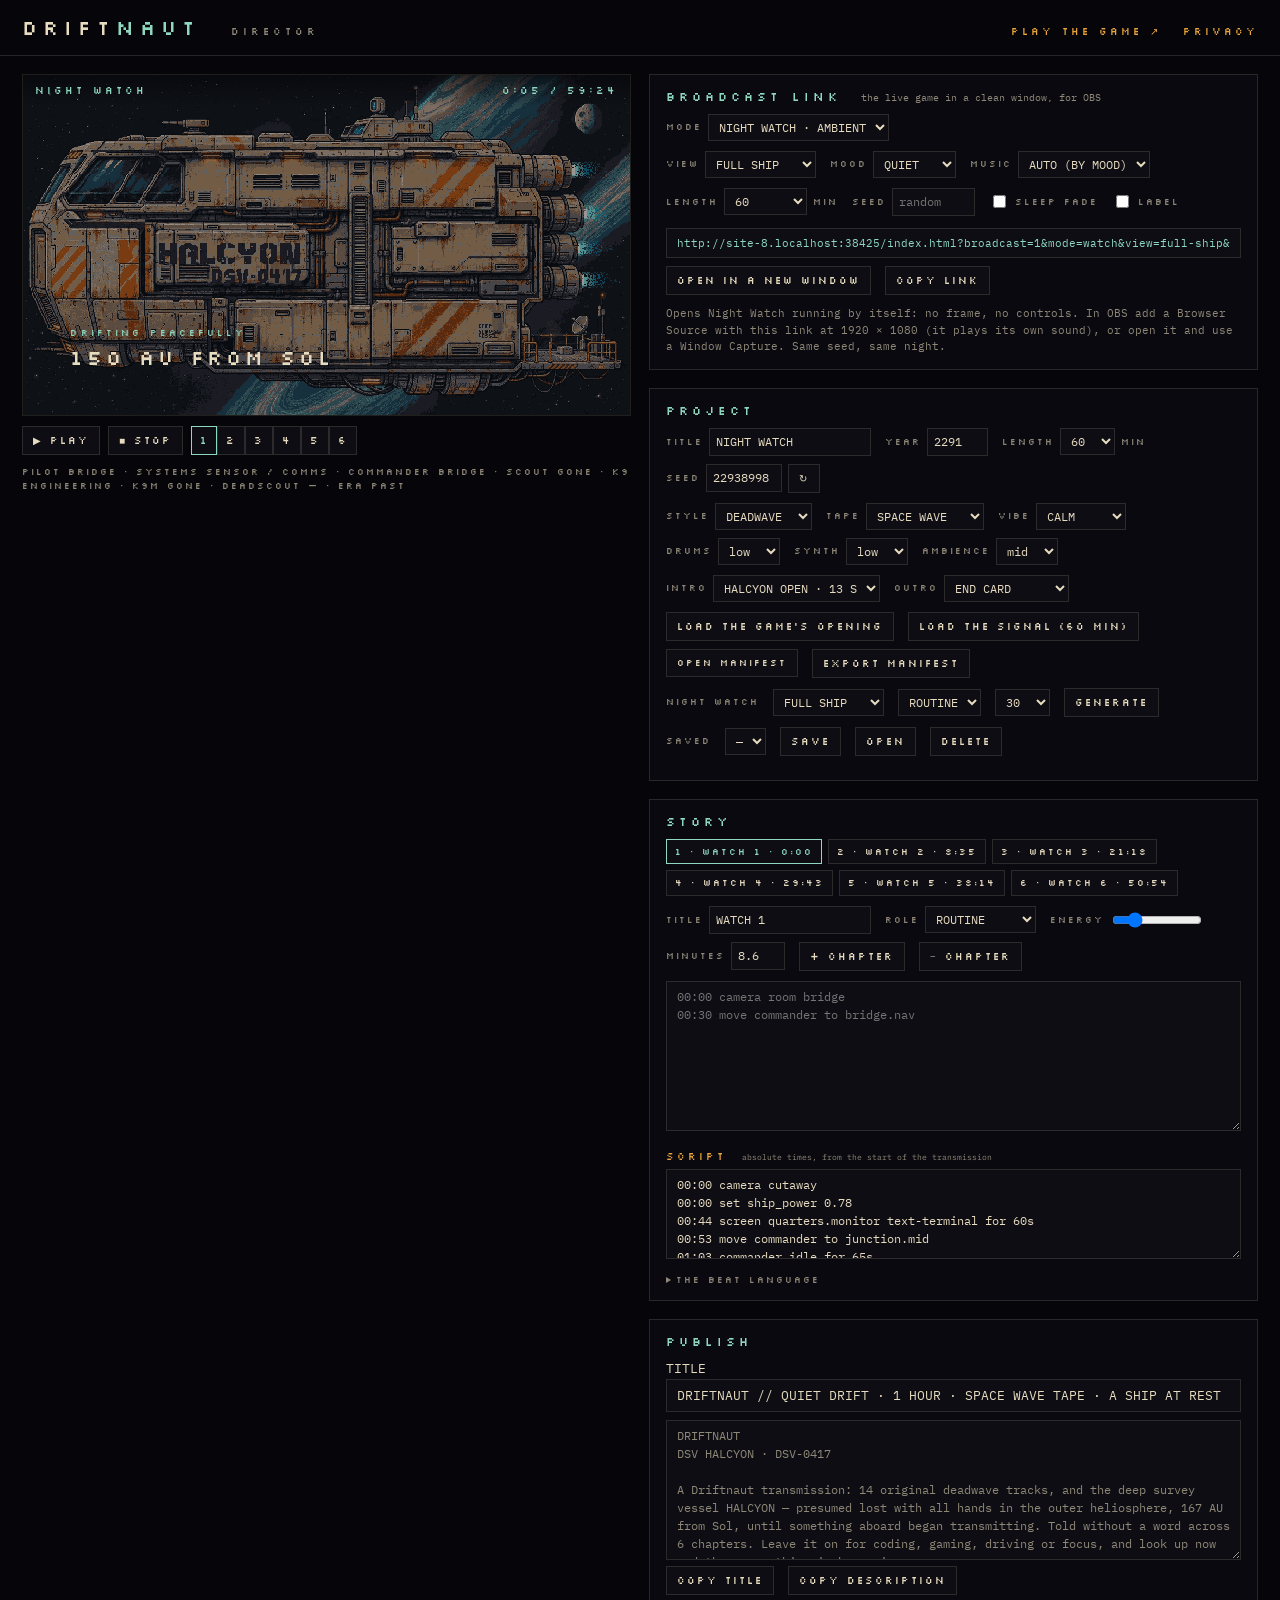
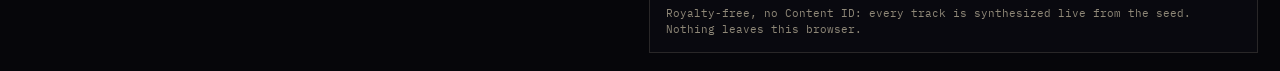
==== director.html @ 1550212f "77" ====
<!doctype html>
<html lang="en">
<head>
<meta charset="utf-8">
<meta name="viewport" content="width=device-width,initial-scale=1">
<title>Driftnaut Director</title>
<meta name="description" content="The authoring desk behind Driftnaut: script the ship in Director JSON, watch it play on the HALCYON cutaway, generate a Night Watch, record a transmission.">
<meta name="theme-color" content="#06060a">
<link rel="icon" href="favicon.png" type="image/png">
<link rel="stylesheet" href="director.css?v=3">
</head>
<body>
<header class="top">
  <h1>DRIFT<span>NAUT</span> <small>DIRECTOR</small></h1>
  <nav><a href="index.html">PLAY THE GAME ↗</a><a href="privacy.html">PRIVACY</a></nav>
</header>
<main class="desk">
  <section class="screen">
    <div class="vscreen" id="vscreen"><canvas id="stage" width="960" height="540"></canvas><div class="vfd" id="vfd"><span id="vfdName">DRIFTNAUT</span><span id="vfdLoud"></span><span id="vfdTime">0:00 / 0:00</span></div></div>
    <div class="transport">
      <button type="button" id="tPlay">▶ PLAY</button><button type="button" id="tStop">■ STOP</button>
      <span class="chapters" id="tChapters"></span>
      <button type="button" id="tMake" class="rec" hidden>● MAKE VIDEO</button>
      <select id="tPreset" hidden><option value="master">YOUTUBE MASTER · 1920×1080</option><option value="quick">QUICK TEST · 1280×720 · 1 MIN</option></select>
      <a id="takeLink" class="take" hidden></a><span class="parts" id="parts"></span>
    </div>
    <p class="live" id="live"></p>
  </section>
  <section class="panes">
    <div class="pane bcast">
      <h2>BROADCAST LINK <small class="sub">the live game in a clean window, for OBS</small></h2>
      <div class="row"><label>MODE<select id="lMode"><option value="watch">NIGHT WATCH · AMBIENT</option><option value="play">GAMEPLAY</option></select></label></div>
      <div class="row lw"><label>VIEW<select id="lView"><option value="full-ship">FULL SHIP</option><option value="bridge">BRIDGE</option><option value="engineering">ENGINEERING</option><option value="outer-hull">OUTER HULL</option><option value="auto">AUTO</option></select></label><label>MOOD<select id="lMood"><option value="quiet">QUIET</option><option value="routine">ROUTINE</option><option value="strange">STRANGE</option></select></label><label>MUSIC<select id="lMusic"></select></label></div>
      <div class="row lw"><label>LENGTH<select id="lMins"><option>30</option><option selected>60</option><option>120</option><option>180</option><option>240</option><option>480</option><option value="600">ENDLESS</option></select> MIN</label><label>SEED<input id="lSeed" size="9" placeholder="random"></label><label><input type="checkbox" id="lSleep"> SLEEP FADE</label><label><input type="checkbox" id="lLabel"> LABEL</label></div>
      <div class="row lp" hidden><label>CAMERA<select id="lCam"><option value="follow">FOLLOW HER · 9:16 SAFE</option><option value="ship">WHOLE SHIP</option></select></label></div>
      <input id="lUrl" readonly class="lurl">
      <div class="row btns"><button type="button" id="lOpen">OPEN IN A NEW WINDOW</button><button type="button" id="lCopy">COPY LINK</button></div>
      <p class="hint" id="lHint"></p>
    </div>
    <div class="pane">
      <h2>PROJECT</h2>
      <div class="row"><label>TITLE<input id="pName" maxlength="60"></label><label>YEAR<input id="pYear" maxlength="6" size="6"></label><label>LENGTH<select id="pLen"><option>30</option><option>45</option><option>60</option><option>75</option><option>90</option><option>120</option><option>180</option><option>240</option></select> MIN</label><label>SEED<input id="pSeed" size="8"><button type="button" id="pReseed">↻</button></label></div>
      <div class="row"><label>STYLE<select id="pStyle"></select></label><label>TAPE<select id="pTape"></select></label><label>VIBE<select id="pVibe"><option value="calm">CALM</option><option value="cruising">CRUISING</option><option value="driving">DRIVING</option><option value="dark">DARK</option></select></label><label>DRUMS<select id="pDrums"><option>low</option><option>mid</option><option>high</option></select></label><label>SYNTH<select id="pSynth"><option>low</option><option>mid</option><option>high</option></select></label><label>AMBIENCE<select id="pAmb"><option>low</option><option>mid</option><option>high</option></select></label></div>
      <div class="row"><label>INTRO<select id="pIntro"><option value="halcyon">HALCYON OPEN · 13 S</option><option value="1">CARD · 2.6 S</option><option value="0">OFF</option></select></label><label>OUTRO<select id="pOutro"><option value="card">END CARD</option><option value="fade">FADE TO BLACK</option><option value="0">HARD CUT</option></select></label></div>
      <div class="row btns"><button type="button" id="bGame">LOAD THE GAME'S OPENING</button><button type="button" id="bEpisode">LOAD THE SIGNAL (60 MIN)</button><label class="file">OPEN MANIFEST<input type="file" id="bOpen" accept=".json,application/json" hidden></label><button type="button" id="bExport">EXPORT MANIFEST</button></div>
      <div class="row"><span class="l">NIGHT WATCH</span><select id="nwView"><option value="full-ship">FULL SHIP</option><option value="bridge">BRIDGE</option><option value="engineering">ENGINEERING</option><option value="outer-hull">OUTER HULL</option><option value="auto">AUTO WATCH</option></select><select id="nwAct"><option value="quiet">QUIET</option><option value="routine" selected>ROUTINE</option><option value="strange">STRANGE</option></select><select id="nwLen"><option>30</option><option>60</option><option>120</option><option>180</option><option>240</option></select><button type="button" id="nwMake">GENERATE</button></div>
      <div class="row" hidden><span class="l">BROADCAST</span><label>PROFILE<select id="bProfile"><option value="focus">FOCUS</option><option value="sleep">SLEEP · CALM</option></select></label><label>LOUDNESS<select id="bLoud"><option value="-14">−14 LUFS · YOUTUBE</option><option value="-16">−16 LUFS</option><option value="-18">−18 LUFS</option><option value="off">AS MIXED</option></select></label><label>FILES<select id="bParts"><option value="0">ONE FILE</option><option value="60">1-HOUR PARTS</option><option value="120">2-HOUR PARTS</option></select></label><label>CARDS<select id="bCards"><option value="all">TITLE + CHAPTERS</option><option value="title">TITLE</option><option value="none">NONE</option></select></label></div>
      <p class="hint" id="bHint" hidden></p>
      <div class="row btns"><span class="l">SAVED</span><select id="pSaved"></select><button type="button" id="pSave">SAVE</button><button type="button" id="pLoad">OPEN</button><button type="button" id="pDel">DELETE</button></div>
    </div>
    <div class="pane">
      <h2>STORY <small id="sErr"></small></h2>
      <div class="chlist" id="chList"></div>
      <div class="row"><label>TITLE<input id="cTitle" maxlength="40"></label><label>ROLE<select id="cRole"></select></label><label>ENERGY<input id="cEnergy" type="range" min="0" max="1" step=".05"></label><label>MINUTES<input id="cMin" size="5"></label><button type="button" id="cAdd">+ CHAPTER</button><button type="button" id="cDel">− CHAPTER</button></div>
      <textarea id="cBeats" spellcheck="false" placeholder="00:00 camera room bridge&#10;00:30 move commander to bridge.nav"></textarea>
      <h3>SCRIPT <small>absolute times, from the start of the transmission</small></h3>
      <textarea id="sScript" spellcheck="false" placeholder="00:00 camera exterior"></textarea>
      <details class="help"><summary>THE BEAT LANGUAGE</summary><div id="help"></div></details>
    </div>
    <div class="pane">
      <h2>PUBLISH</h2>
      <label>TITLE<input id="yTitle" readonly></label>
      <textarea id="yDesc" readonly></textarea>
      <div class="row btns"><button type="button" id="cTitleBtn">COPY TITLE</button><button type="button" id="cDescBtn">COPY DESCRIPTION</button></div>
      <p class="hint">Royalty-free, no Content ID: every track is synthesized live from the seed. Nothing leaves this browser.</p>
    </div>
  </section>
</main>
<script src="mix.js?v=17"></script>
<script src="space.js?v=5"></script>
<script src="music.js?v=11"></script>
<script src="deep.js?v=15"></script>
<script src="assets-core.js?v=27"></script>
<script src="assets-world.js?v=10"></script>
<script src="assets-cast.js?v=10"></script>
<script src="pix.js?v=11"></script>
<script src="cut.js?v=65"></script>
<script src="episode.js?v=3"></script>
<script src="episodes/default.js?v=7"></script>
<script src="story/halcyon.js?v=13"></script>
<script src="watch.js?v=20"></script>
<script src="lc.js?v=14"></script>
<script src="loud.js?v=2"></script>
<script src="rec.js?v=9"></script>
<script src="director.js?v=7"></script>
</body>
</html>
---- director.css ----
/* Driftnaut Director · a desk, not a page: the screen, the script, the switches. Same ink as the game. */
@font-face{font-family:Silk;src:url(fonts/silkscreen-400.woff2) format("woff2");font-display:swap}
@font-face{font-family:PlexMono;src:url(fonts/plexmono-400.woff2) format("woff2");font-weight:400;font-display:swap}
@font-face{font-family:PlexMono;src:url(fonts/plexmono-500.woff2) format("woff2");font-weight:500;font-display:swap}
:root{--ink:#e7dbc0;--dim:#8f8878;--cyan:#8fd8c0;--amber:#e8a33a;--red:#d0442e;--bg:#06060a;--panel:#0d0d13;--line:rgba(231,219,192,.14)}
*{box-sizing:border-box}
html,body{margin:0;background:var(--bg);color:var(--ink);font:400 13px/1.5 PlexMono,ui-monospace,monospace;-webkit-font-smoothing:antialiased}
.top{display:flex;align-items:baseline;justify-content:space-between;padding:14px 22px;border-bottom:1px solid var(--line)}
.top h1{margin:0;font:400 20px Silk;letter-spacing:6px}.top h1 span{color:var(--cyan)}.top h1 small{font-size:10px;letter-spacing:4px;color:var(--dim);margin-left:14px}
.top nav a{font-family:Silk;font-size:10px;letter-spacing:3px;color:var(--amber);text-decoration:none;margin-left:22px}
.desk{display:grid;grid-template-columns:minmax(520px,1fr) minmax(420px,1fr);gap:18px;padding:18px 22px;max-width:1440px;margin:0 auto}
@media (max-width:1000px){.desk{grid-template-columns:1fr}}
.screen{position:sticky;top:12px;align-self:start}
.vscreen{position:relative;background:#000;border:1px solid var(--line);aspect-ratio:16/9}
#stage{width:100%;height:100%;display:block;image-rendering:pixelated}
.vfd{position:absolute;left:0;right:0;top:0;display:flex;justify-content:space-between;padding:8px 12px;font-family:Silk;font-size:10px;letter-spacing:3px;color:var(--cyan);background:linear-gradient(rgba(6,6,10,.7),transparent);pointer-events:none}
.transport{display:flex;flex-wrap:wrap;gap:8px;align-items:center;padding:10px 0}
button,select,input,textarea{font:inherit;color:var(--ink);background:var(--panel);border:1px solid var(--line);padding:6px 10px}
button{font-family:Silk;font-size:10px;letter-spacing:2px;cursor:pointer}button:hover{border-color:var(--amber)}button.on{color:var(--amber);border-color:var(--amber)}
button.rec{color:var(--red)}button.rec.on{background:var(--red);color:#000}
.chapters button{padding:6px 8px}.chapters button.cur{color:var(--cyan);border-color:var(--cyan)}
.take{font-family:Silk;font-size:10px;letter-spacing:2px;color:var(--cyan)}
.live{margin:0;font-family:Silk;font-size:9px;letter-spacing:2px;color:var(--dim);min-height:16px}
.panes{display:grid;gap:18px}
.pane{border:1px solid var(--line);padding:14px 16px;background:rgba(13,13,19,.6)}
.pane h2{margin:0 0 10px;font:400 12px Silk;letter-spacing:4px;color:var(--cyan)}.pane h2 small{font-family:PlexMono;letter-spacing:0;color:var(--red);margin-left:10px}
.pane h3{margin:14px 0 6px;font:400 10px Silk;letter-spacing:3px;color:var(--amber)}.pane h3 small{font-family:PlexMono;letter-spacing:0;color:var(--dim);margin-left:8px;text-transform:none}
.row{display:flex;flex-wrap:wrap;gap:8px 14px;align-items:center;margin:0 0 10px}
.row label,.row .l{font-family:Silk;font-size:9px;letter-spacing:2px;color:var(--dim);display:inline-flex;align-items:center;gap:6px}
.row input,.row select{font-family:PlexMono;font-size:12px;padding:4px 6px}
.row input[type=range]{width:90px;padding:0}
label.file{cursor:pointer;border:1px solid var(--line);padding:6px 10px;background:var(--panel);color:var(--ink)}
textarea{width:100%;min-height:150px;resize:vertical;font-size:12px;line-height:1.5;tab-size:4}
#sScript{min-height:90px}#yDesc{min-height:140px;color:var(--dim)}
.chlist{display:flex;flex-wrap:wrap;gap:6px;margin-bottom:10px}
.chlist button{font-size:9px;padding:5px 8px}.chlist button.cur{color:var(--cyan);border-color:var(--cyan)}
.help summary{font-family:Silk;font-size:9px;letter-spacing:2px;color:var(--dim);cursor:pointer;margin-top:8px}
.help div{font-size:11px;color:var(--dim);line-height:1.6}.help b{color:var(--ink);font-weight:500}
.hint{font-size:11px;color:var(--dim);margin:8px 0 0}
#yTitle{width:100%;margin-bottom:8px}

.parts{display:inline-flex;gap:10px;flex-wrap:wrap}.parts a{font-family:Silk;font-size:10px;letter-spacing:2px;color:var(--cyan)}
#vfdLoud{opacity:.8}

.lurl{width:100%;margin:2px 0 8px;font-size:11px;color:var(--cyan)}.pane h2 small.sub{color:var(--dim);font-family:PlexMono;letter-spacing:0}.row[hidden]{display:none}
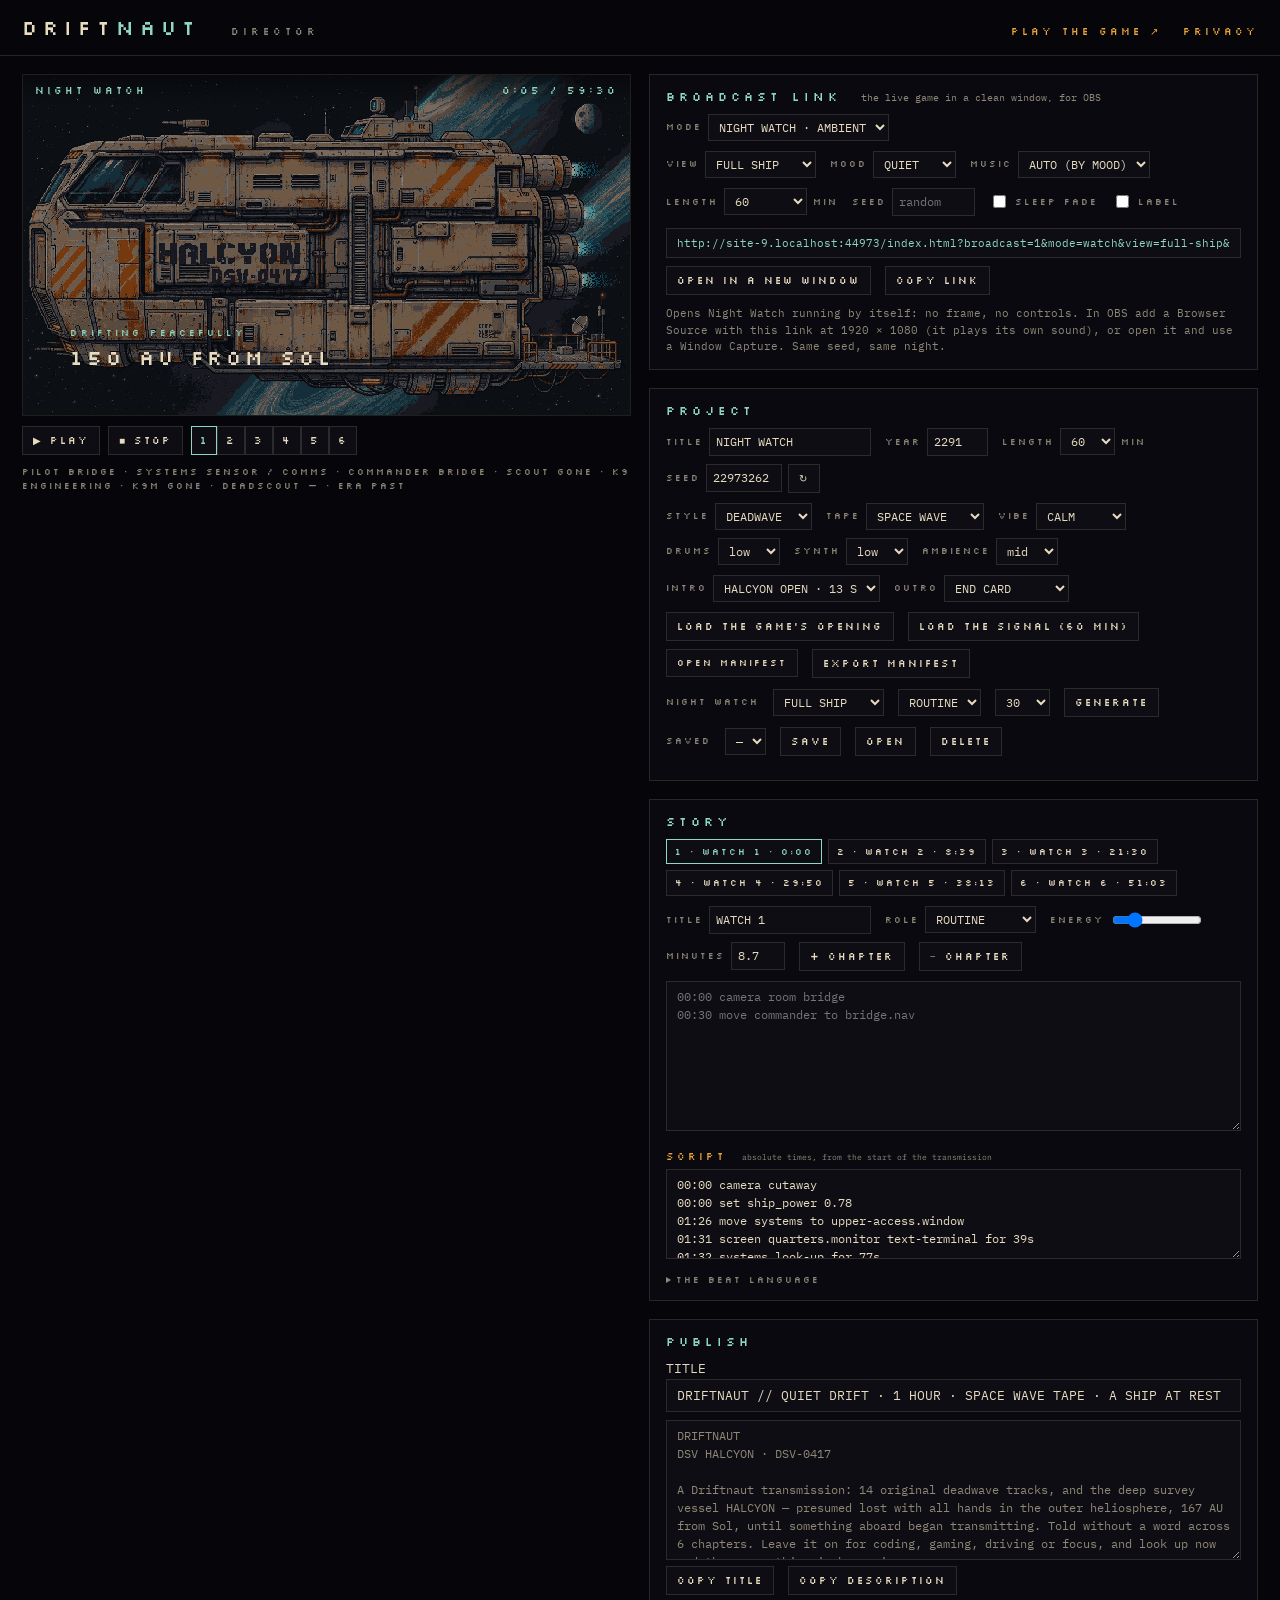
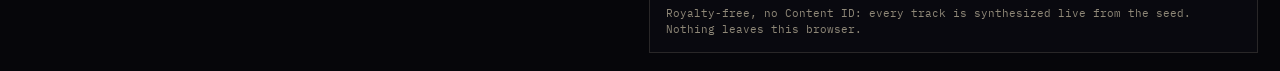
==== commit ec53b079: "80" ====
--- a/director.html
+++ b/director.html
@@ -69,12 +69,12 @@
 <script src="mix.js?v=17"></script>
 <script src="space.js?v=5"></script>
 <script src="music.js?v=11"></script>
-<script src="deep.js?v=15"></script>
+<script src="deep.js?v=16"></script>
 <script src="assets-core.js?v=27"></script>
 <script src="assets-world.js?v=10"></script>
 <script src="assets-cast.js?v=10"></script>
 <script src="pix.js?v=11"></script>
-<script src="cut.js?v=65"></script>
+<script src="cut.js?v=66"></script>
 <script src="episode.js?v=3"></script>
 <script src="episodes/default.js?v=7"></script>
 <script src="story/halcyon.js?v=13"></script>
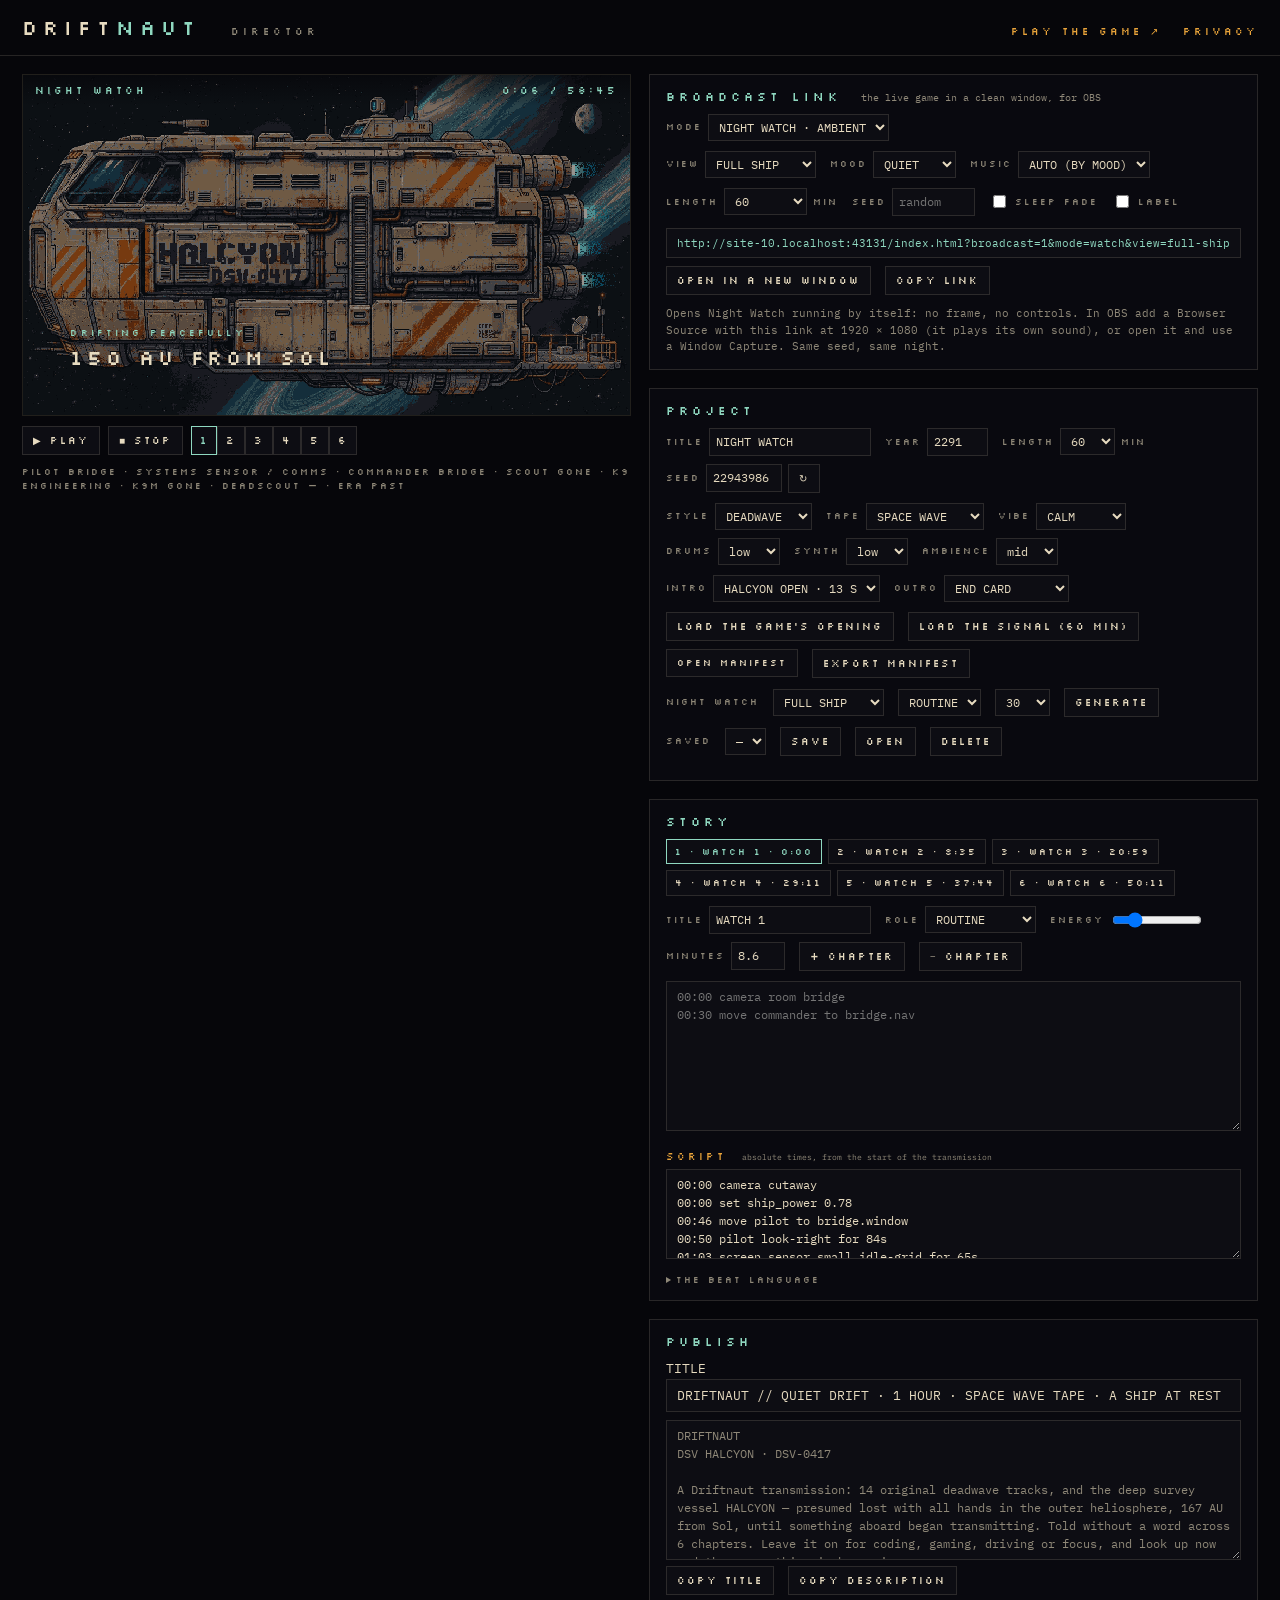
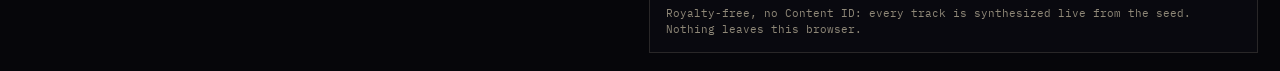
==== commit d6dbc8d4: "82 iphone" ====
--- a/director.html
+++ b/director.html
@@ -74,12 +74,12 @@
 <script src="assets-world.js?v=10"></script>
 <script src="assets-cast.js?v=10"></script>
 <script src="pix.js?v=11"></script>
-<script src="cut.js?v=66"></script>
+<script src="cut.js?v=67"></script>
 <script src="episode.js?v=3"></script>
 <script src="episodes/default.js?v=7"></script>
 <script src="story/halcyon.js?v=13"></script>
 <script src="watch.js?v=20"></script>
-<script src="lc.js?v=14"></script>
+<script src="lc.js?v=15"></script>
 <script src="loud.js?v=2"></script>
 <script src="rec.js?v=9"></script>
 <script src="director.js?v=7"></script>
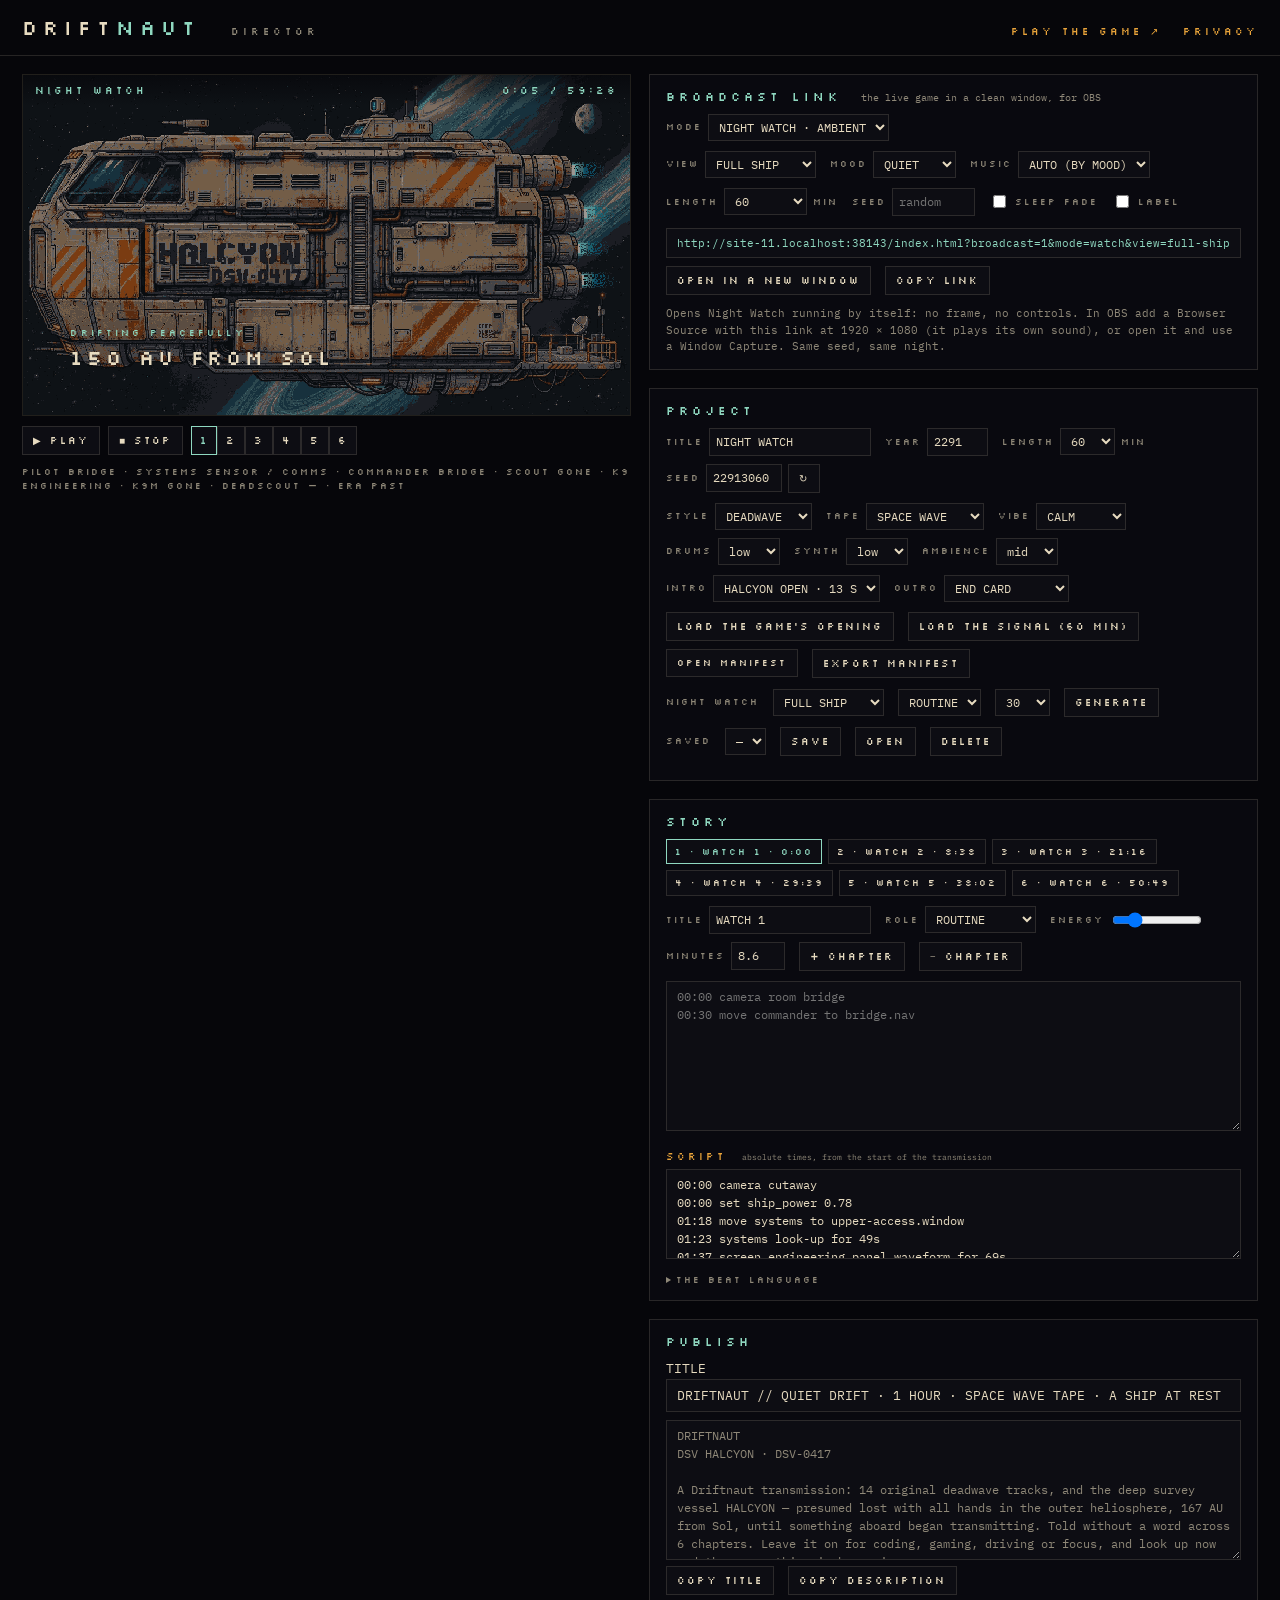
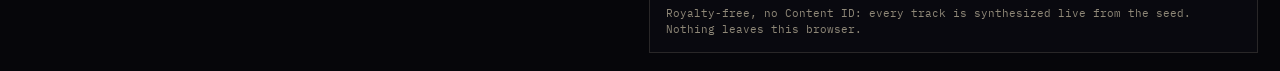
==== commit b26d9bfc: "84" ====
--- a/director.html
+++ b/director.html
@@ -74,7 +74,7 @@
 <script src="assets-world.js?v=10"></script>
 <script src="assets-cast.js?v=10"></script>
 <script src="pix.js?v=11"></script>
-<script src="cut.js?v=67"></script>
+<script src="cut.js?v=68"></script>
 <script src="episode.js?v=3"></script>
 <script src="episodes/default.js?v=7"></script>
 <script src="story/halcyon.js?v=13"></script>
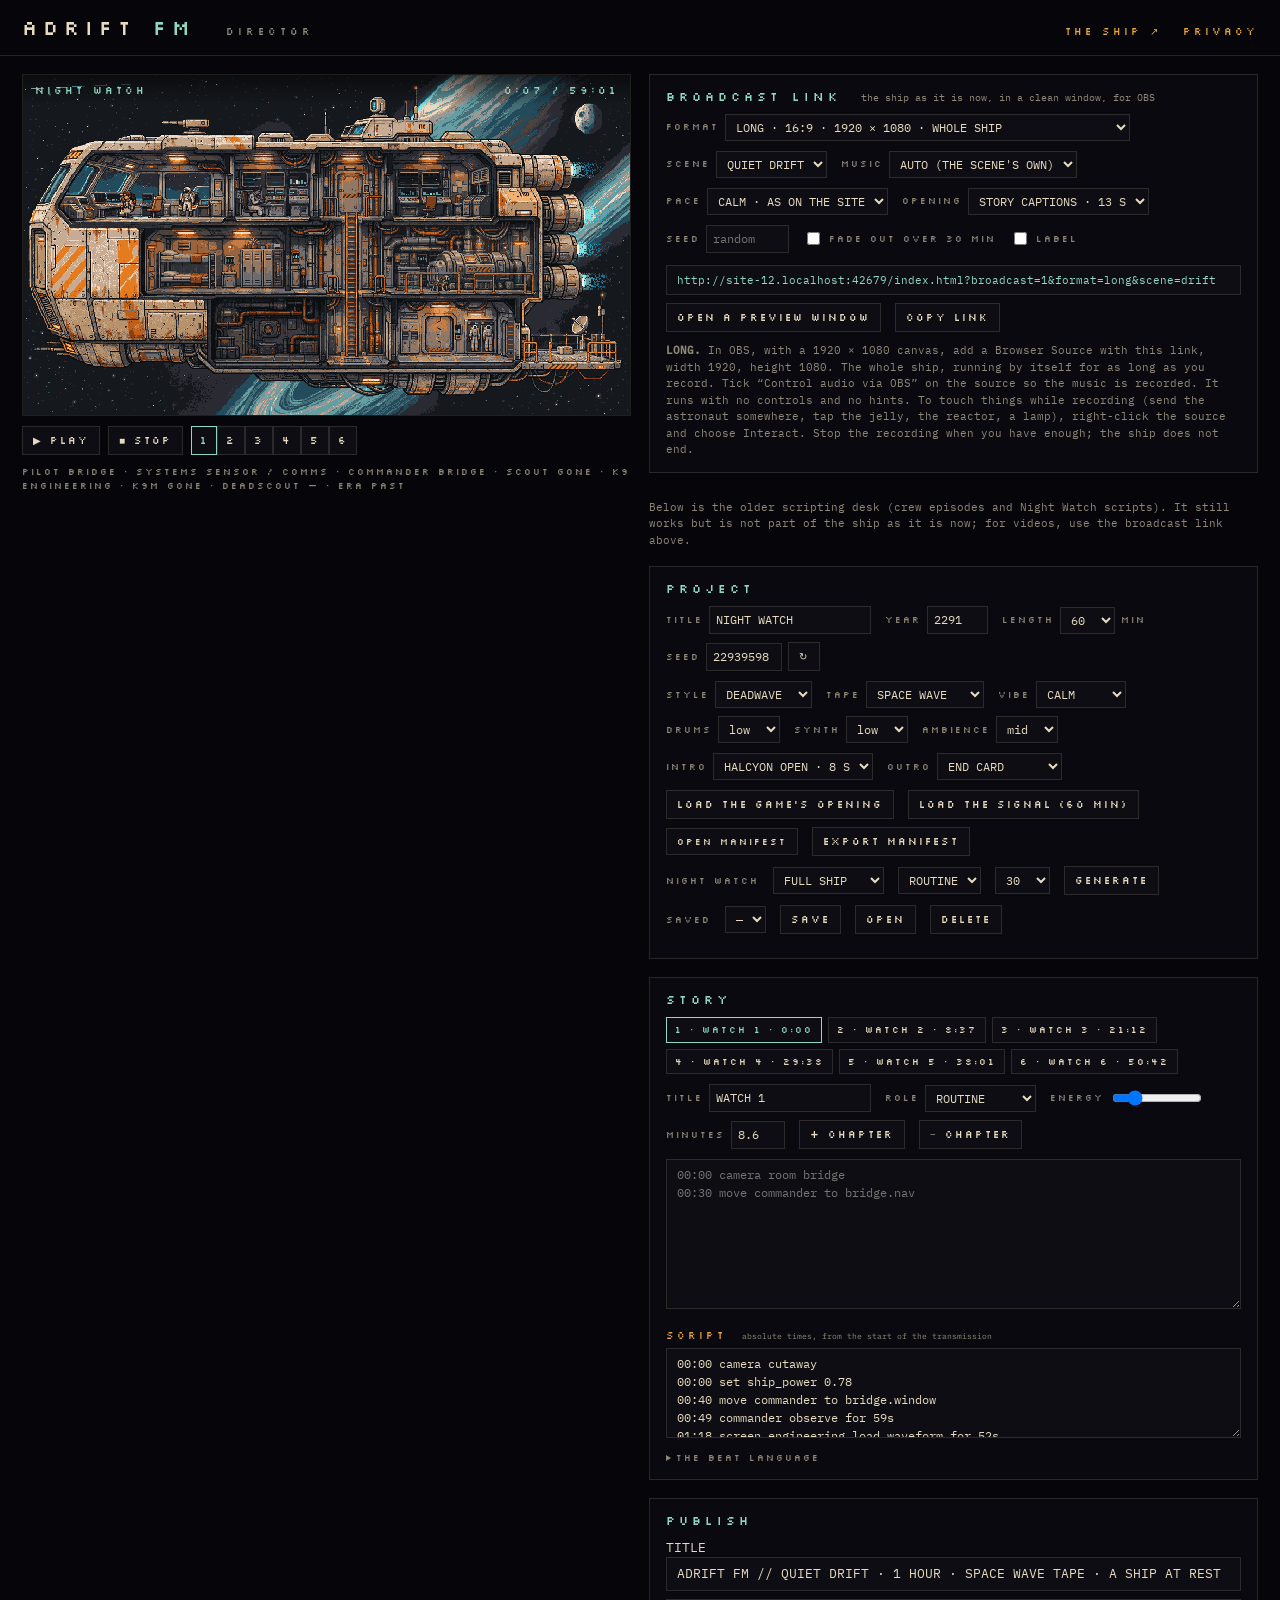
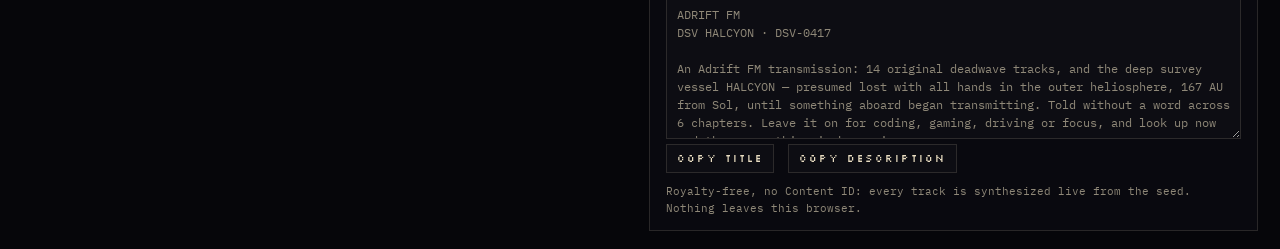
==== commit b8bae1a6: "88" ====
--- a/director.html
+++ b/director.html
@@ -3,20 +3,20 @@
 <head>
 <meta charset="utf-8">
 <meta name="viewport" content="width=device-width,initial-scale=1">
-<title>Driftnaut Director</title>
-<meta name="description" content="The authoring desk behind Driftnaut: script the ship in Director JSON, watch it play on the HALCYON cutaway, generate a Night Watch, record a transmission.">
+<title>Adrift FM · Director</title>
+<meta name="description" content="The desk behind Adrift FM: build a clean broadcast link of the ship for OBS, for long videos and Shorts.">
 <meta name="theme-color" content="#06060a">
-<link rel="icon" href="favicon.png" type="image/png">
+<link rel="icon" href="favicon.png?v=2" type="image/png">
 <link rel="stylesheet" href="director.css?v=3">
 </head>
 <body>
 <header class="top">
-  <h1>DRIFT<span>NAUT</span> <small>DIRECTOR</small></h1>
-  <nav><a href="index.html">PLAY THE GAME ↗</a><a href="privacy.html">PRIVACY</a></nav>
+  <h1>ADRIFT <span>FM</span> <small>DIRECTOR</small></h1>
+  <nav><a href="index.html">THE SHIP ↗</a><a href="privacy.html">PRIVACY</a></nav>
 </header>
 <main class="desk">
   <section class="screen">
-    <div class="vscreen" id="vscreen"><canvas id="stage" width="960" height="540"></canvas><div class="vfd" id="vfd"><span id="vfdName">DRIFTNAUT</span><span id="vfdLoud"></span><span id="vfdTime">0:00 / 0:00</span></div></div>
+    <div class="vscreen" id="vscreen"><canvas id="stage" width="960" height="540"></canvas><div class="vfd" id="vfd"><span id="vfdName">ADRIFT FM</span><span id="vfdLoud"></span><span id="vfdTime">0:00 / 0:00</span></div></div>
     <div class="transport">
       <button type="button" id="tPlay">▶ PLAY</button><button type="button" id="tStop">■ STOP</button>
       <span class="chapters" id="tChapters"></span>
@@ -28,20 +28,21 @@
   </section>
   <section class="panes">
     <div class="pane bcast">
-      <h2>BROADCAST LINK <small class="sub">the live game in a clean window, for OBS</small></h2>
-      <div class="row"><label>MODE<select id="lMode"><option value="watch">NIGHT WATCH · AMBIENT</option><option value="play">GAMEPLAY</option></select></label></div>
-      <div class="row lw"><label>VIEW<select id="lView"><option value="full-ship">FULL SHIP</option><option value="bridge">BRIDGE</option><option value="engineering">ENGINEERING</option><option value="outer-hull">OUTER HULL</option><option value="auto">AUTO</option></select></label><label>MOOD<select id="lMood"><option value="quiet">QUIET</option><option value="routine">ROUTINE</option><option value="strange">STRANGE</option></select></label><label>MUSIC<select id="lMusic"></select></label></div>
-      <div class="row lw"><label>LENGTH<select id="lMins"><option>30</option><option selected>60</option><option>120</option><option>180</option><option>240</option><option>480</option><option value="600">ENDLESS</option></select> MIN</label><label>SEED<input id="lSeed" size="9" placeholder="random"></label><label><input type="checkbox" id="lSleep"> SLEEP FADE</label><label><input type="checkbox" id="lLabel"> LABEL</label></div>
-      <div class="row lp" hidden><label>CAMERA<select id="lCam"><option value="follow">FOLLOW HER · 9:16 SAFE</option><option value="ship">WHOLE SHIP</option></select></label></div>
+      <h2>BROADCAST LINK <small class="sub">the ship as it is now, in a clean window, for OBS</small></h2>
+      <div class="row"><label>FORMAT<select id="lFormat"><option value="long">LONG · 16:9 · 1920 × 1080 · WHOLE SHIP</option><option value="short">SHORT · 9:16 · 1080 × 1920 · STAYS WITH THE ASTRONAUT</option></select></label></div>
+      <div class="row"><label>SCENE<select id="lScene"></select></label><label>MUSIC<select id="lMusic"></select></label></div>
+      <div class="row"><label>PACE<select id="lPace"><option value="calm">CALM · AS ON THE SITE</option><option value="lively">LIVELY · MORE HAPPENS</option></select></label><label>OPENING<select id="lIntro"><option value="1">STORY CAPTIONS · 13 S</option><option value="0">STRAIGHT IN</option></select></label></div>
+      <div class="row"><label>SEED<input id="lSeed" size="9" placeholder="random"></label><label><input type="checkbox" id="lSleep"> FADE OUT OVER 30 MIN</label><label><input type="checkbox" id="lLabel"> LABEL</label></div>
       <input id="lUrl" readonly class="lurl">
-      <div class="row btns"><button type="button" id="lOpen">OPEN IN A NEW WINDOW</button><button type="button" id="lCopy">COPY LINK</button></div>
+      <div class="row btns"><button type="button" id="lOpen">OPEN A PREVIEW WINDOW</button><button type="button" id="lCopy">COPY LINK</button></div>
       <p class="hint" id="lHint"></p>
     </div>
+    <p class="hint old">Below is the older scripting desk (crew episodes and Night Watch scripts). It still works but is not part of the ship as it is now; for videos, use the broadcast link above.</p>
     <div class="pane">
       <h2>PROJECT</h2>
       <div class="row"><label>TITLE<input id="pName" maxlength="60"></label><label>YEAR<input id="pYear" maxlength="6" size="6"></label><label>LENGTH<select id="pLen"><option>30</option><option>45</option><option>60</option><option>75</option><option>90</option><option>120</option><option>180</option><option>240</option></select> MIN</label><label>SEED<input id="pSeed" size="8"><button type="button" id="pReseed">↻</button></label></div>
       <div class="row"><label>STYLE<select id="pStyle"></select></label><label>TAPE<select id="pTape"></select></label><label>VIBE<select id="pVibe"><option value="calm">CALM</option><option value="cruising">CRUISING</option><option value="driving">DRIVING</option><option value="dark">DARK</option></select></label><label>DRUMS<select id="pDrums"><option>low</option><option>mid</option><option>high</option></select></label><label>SYNTH<select id="pSynth"><option>low</option><option>mid</option><option>high</option></select></label><label>AMBIENCE<select id="pAmb"><option>low</option><option>mid</option><option>high</option></select></label></div>
-      <div class="row"><label>INTRO<select id="pIntro"><option value="halcyon">HALCYON OPEN · 13 S</option><option value="1">CARD · 2.6 S</option><option value="0">OFF</option></select></label><label>OUTRO<select id="pOutro"><option value="card">END CARD</option><option value="fade">FADE TO BLACK</option><option value="0">HARD CUT</option></select></label></div>
+      <div class="row"><label>INTRO<select id="pIntro"><option value="halcyon">HALCYON OPEN · 8 S</option><option value="1">CARD · 2.6 S</option><option value="0">OFF</option></select></label><label>OUTRO<select id="pOutro"><option value="card">END CARD</option><option value="fade">FADE TO BLACK</option><option value="0">HARD CUT</option></select></label></div>
       <div class="row btns"><button type="button" id="bGame">LOAD THE GAME'S OPENING</button><button type="button" id="bEpisode">LOAD THE SIGNAL (60 MIN)</button><label class="file">OPEN MANIFEST<input type="file" id="bOpen" accept=".json,application/json" hidden></label><button type="button" id="bExport">EXPORT MANIFEST</button></div>
       <div class="row"><span class="l">NIGHT WATCH</span><select id="nwView"><option value="full-ship">FULL SHIP</option><option value="bridge">BRIDGE</option><option value="engineering">ENGINEERING</option><option value="outer-hull">OUTER HULL</option><option value="auto">AUTO WATCH</option></select><select id="nwAct"><option value="quiet">QUIET</option><option value="routine" selected>ROUTINE</option><option value="strange">STRANGE</option></select><select id="nwLen"><option>30</option><option>60</option><option>120</option><option>180</option><option>240</option></select><button type="button" id="nwMake">GENERATE</button></div>
       <div class="row" hidden><span class="l">BROADCAST</span><label>PROFILE<select id="bProfile"><option value="focus">FOCUS</option><option value="sleep">SLEEP · CALM</option></select></label><label>LOUDNESS<select id="bLoud"><option value="-14">−14 LUFS · YOUTUBE</option><option value="-16">−16 LUFS</option><option value="-18">−18 LUFS</option><option value="off">AS MIXED</option></select></label><label>FILES<select id="bParts"><option value="0">ONE FILE</option><option value="60">1-HOUR PARTS</option><option value="120">2-HOUR PARTS</option></select></label><label>CARDS<select id="bCards"><option value="all">TITLE + CHAPTERS</option><option value="title">TITLE</option><option value="none">NONE</option></select></label></div>
@@ -78,10 +79,10 @@
 <script src="episode.js?v=3"></script>
 <script src="episodes/default.js?v=7"></script>
 <script src="story/halcyon.js?v=13"></script>
-<script src="watch.js?v=20"></script>
-<script src="lc.js?v=15"></script>
+<script src="watch.js?v=21"></script>
+<script src="lc.js?v=16"></script>
 <script src="loud.js?v=2"></script>
 <script src="rec.js?v=9"></script>
-<script src="director.js?v=7"></script>
+<script src="director.js?v=9"></script>
 </body>
 </html>
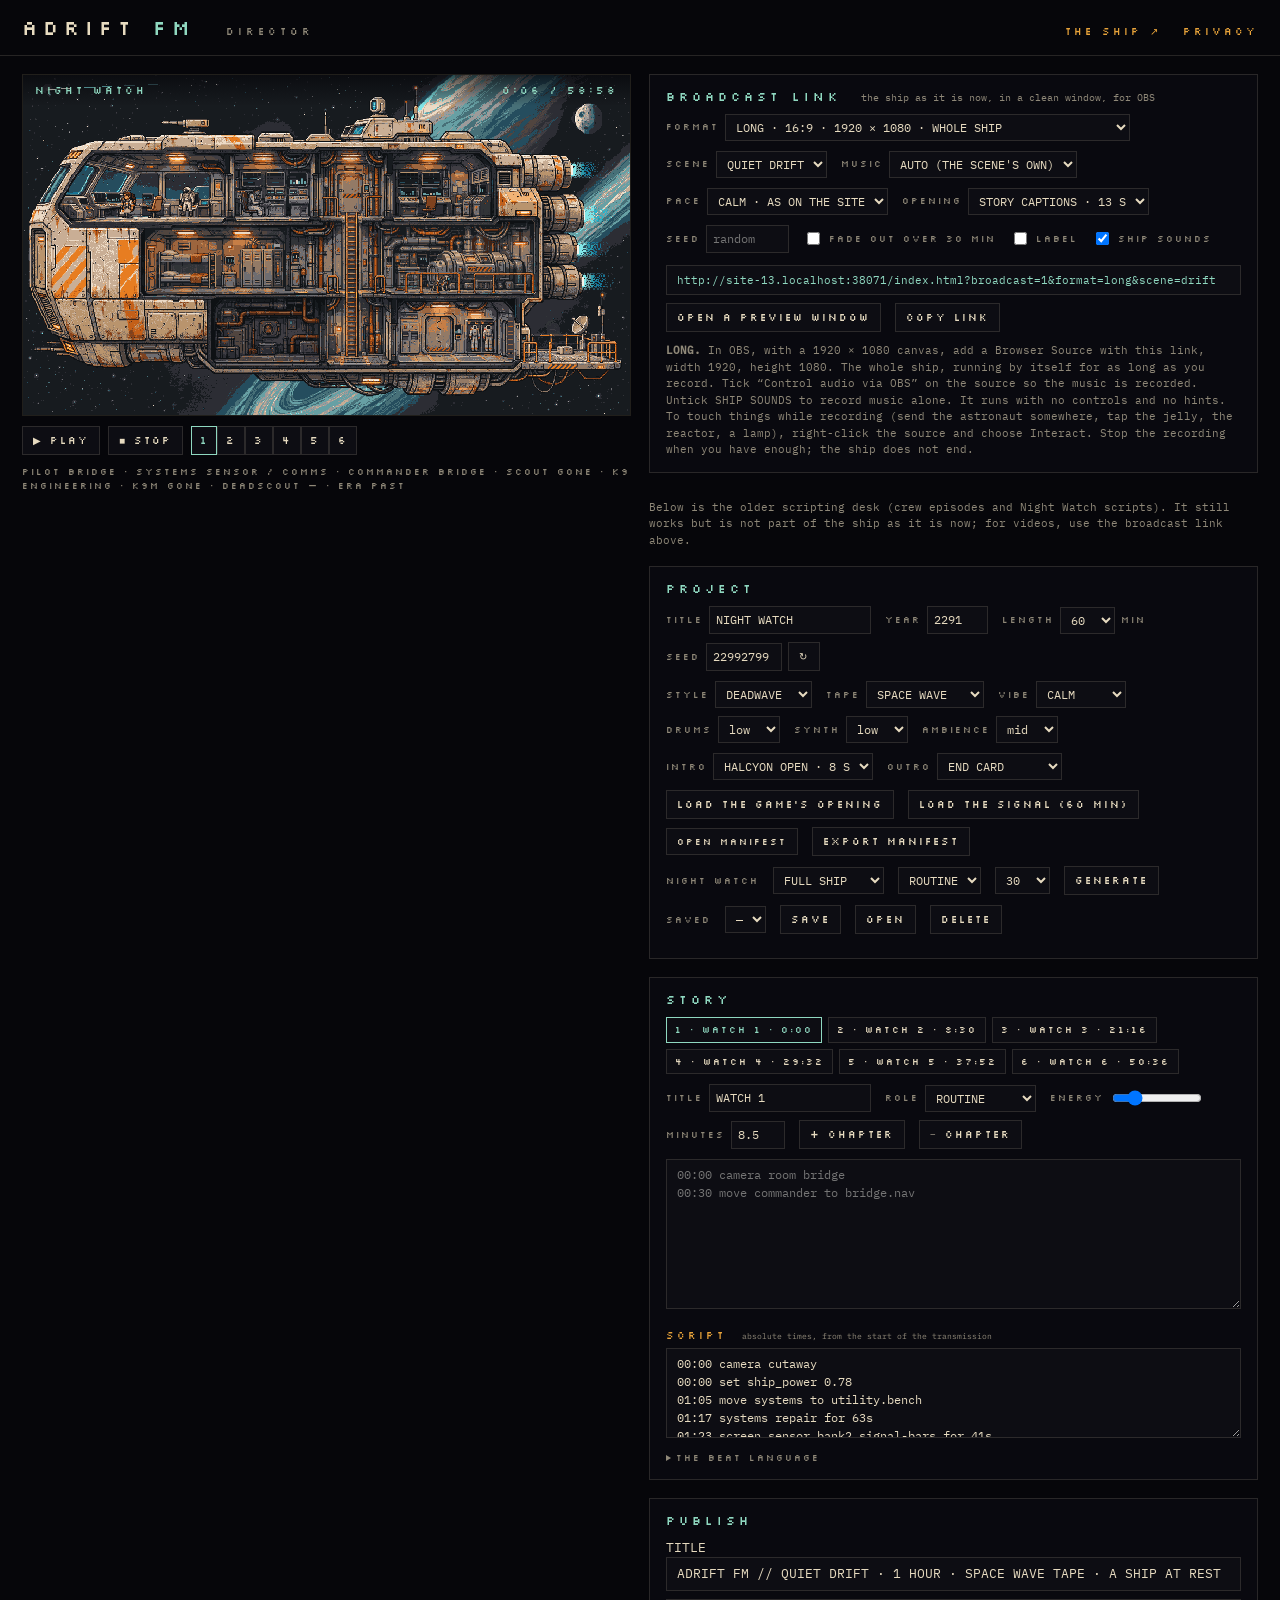
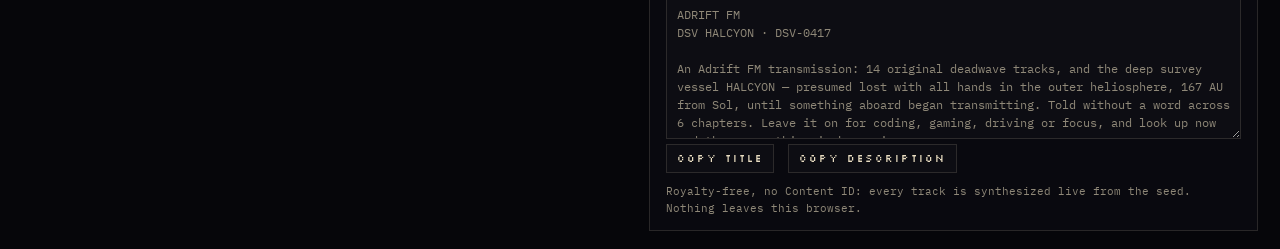
==== commit ac470b43: "90" ====
--- a/director.html
+++ b/director.html
@@ -32,7 +32,7 @@
       <div class="row"><label>FORMAT<select id="lFormat"><option value="long">LONG · 16:9 · 1920 × 1080 · WHOLE SHIP</option><option value="short">SHORT · 9:16 · 1080 × 1920 · STAYS WITH THE ASTRONAUT</option></select></label></div>
       <div class="row"><label>SCENE<select id="lScene"></select></label><label>MUSIC<select id="lMusic"></select></label></div>
       <div class="row"><label>PACE<select id="lPace"><option value="calm">CALM · AS ON THE SITE</option><option value="lively">LIVELY · MORE HAPPENS</option></select></label><label>OPENING<select id="lIntro"><option value="1">STORY CAPTIONS · 13 S</option><option value="0">STRAIGHT IN</option></select></label></div>
-      <div class="row"><label>SEED<input id="lSeed" size="9" placeholder="random"></label><label><input type="checkbox" id="lSleep"> FADE OUT OVER 30 MIN</label><label><input type="checkbox" id="lLabel"> LABEL</label></div>
+      <div class="row"><label>SEED<input id="lSeed" size="9" placeholder="random"></label><label><input type="checkbox" id="lSleep"> FADE OUT OVER 30 MIN</label><label><input type="checkbox" id="lLabel"> LABEL</label><label><input type="checkbox" id="lShip" checked> SHIP SOUNDS</label></div>
       <input id="lUrl" readonly class="lurl">
       <div class="row btns"><button type="button" id="lOpen">OPEN A PREVIEW WINDOW</button><button type="button" id="lCopy">COPY LINK</button></div>
       <p class="hint" id="lHint"></p>
@@ -83,6 +83,6 @@
 <script src="lc.js?v=16"></script>
 <script src="loud.js?v=2"></script>
 <script src="rec.js?v=9"></script>
-<script src="director.js?v=9"></script>
+<script src="director.js?v=11"></script>
 </body>
 </html>
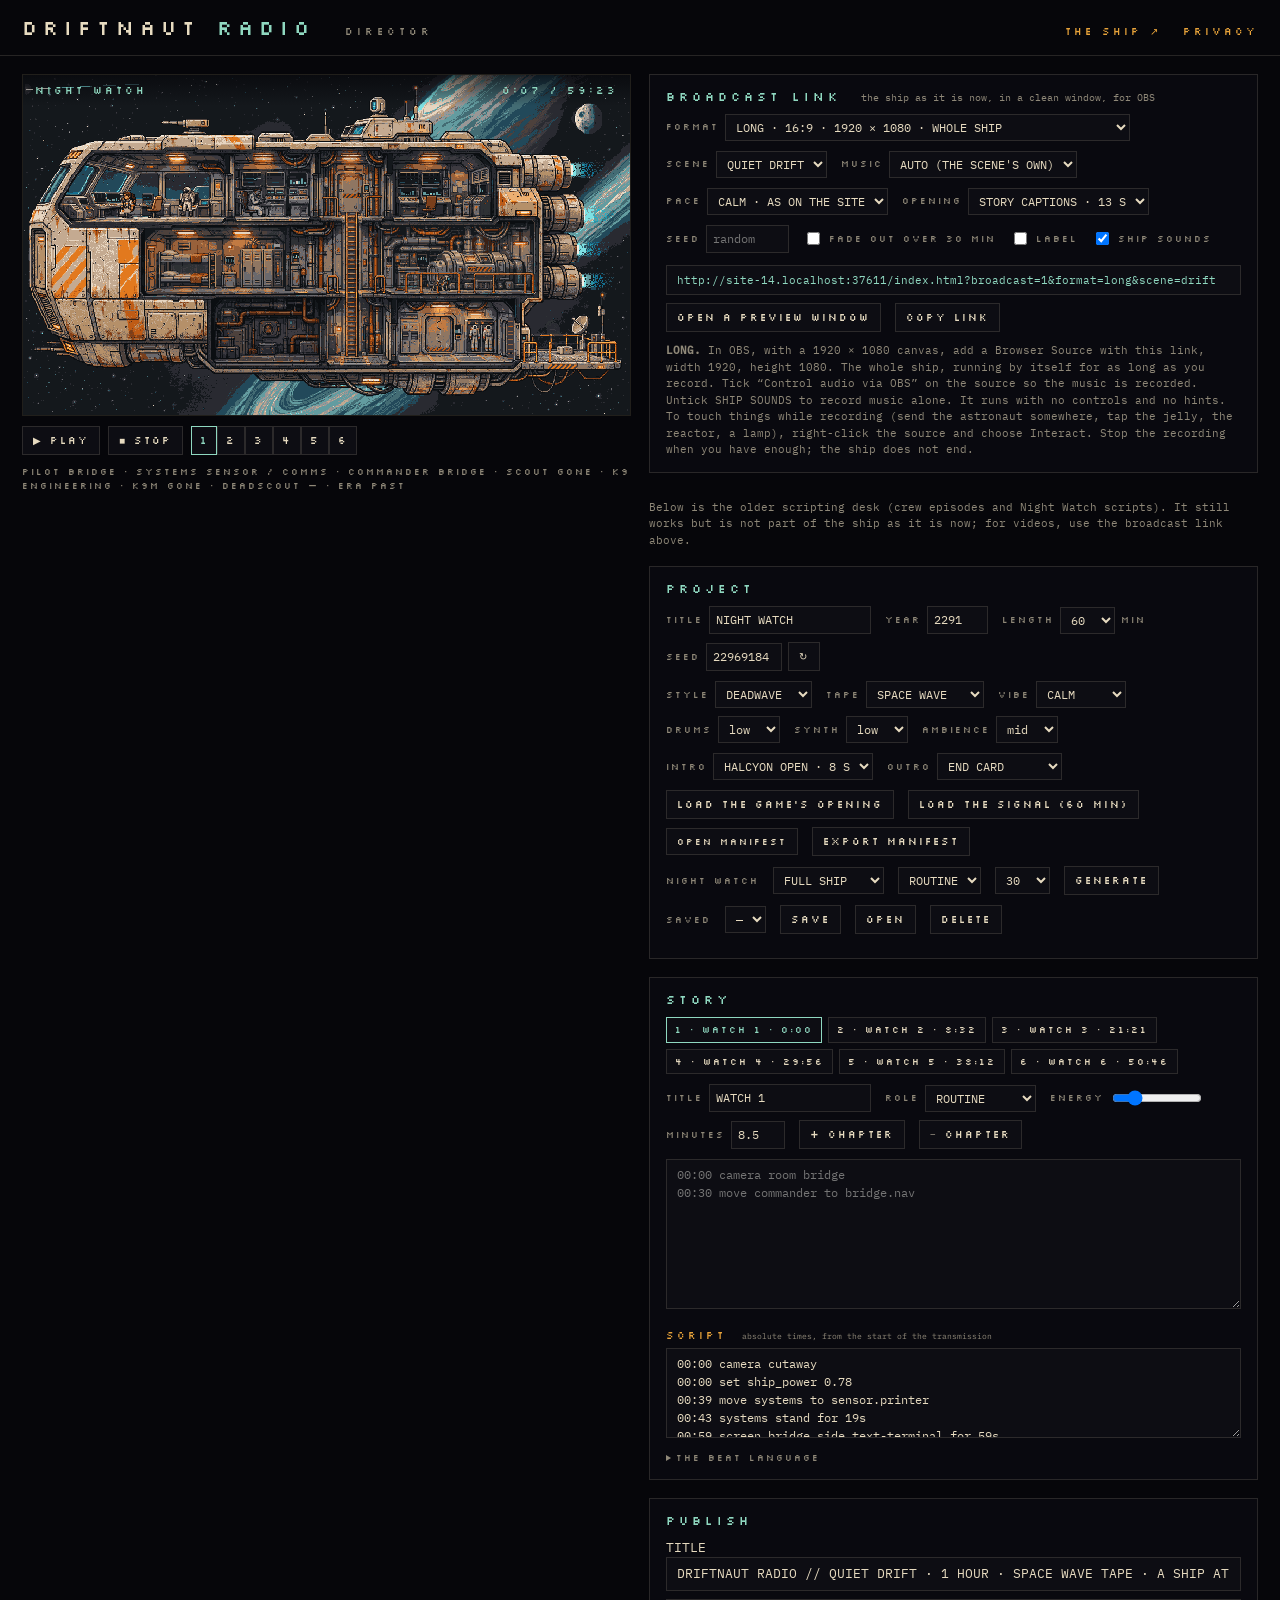
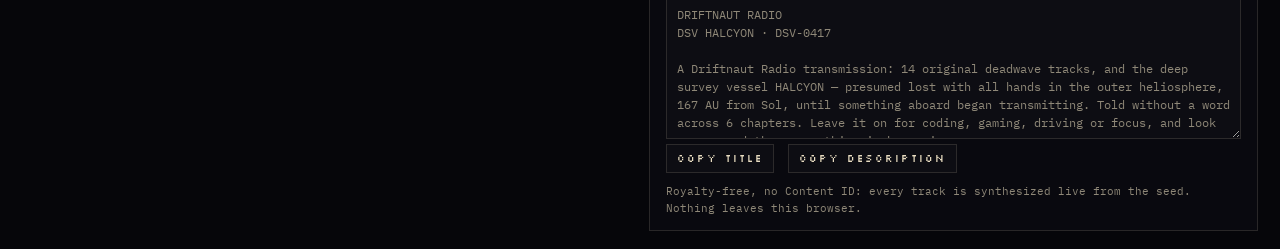
==== commit 62e59866: "91" ====
--- a/director.html
+++ b/director.html
@@ -3,20 +3,20 @@
 <head>
 <meta charset="utf-8">
 <meta name="viewport" content="width=device-width,initial-scale=1">
-<title>Adrift FM · Director</title>
-<meta name="description" content="The desk behind Adrift FM: build a clean broadcast link of the ship for OBS, for long videos and Shorts.">
+<title>Driftnaut Radio · Director</title>
+<meta name="description" content="The desk behind Driftnaut Radio: build a clean broadcast link of the ship for OBS, for long videos and Shorts.">
 <meta name="theme-color" content="#06060a">
 <link rel="icon" href="favicon.png?v=2" type="image/png">
 <link rel="stylesheet" href="director.css?v=3">
 </head>
 <body>
 <header class="top">
-  <h1>ADRIFT <span>FM</span> <small>DIRECTOR</small></h1>
+  <h1>DRIFTNAUT <span>RADIO</span> <small>DIRECTOR</small></h1>
   <nav><a href="index.html">THE SHIP ↗</a><a href="privacy.html">PRIVACY</a></nav>
 </header>
 <main class="desk">
   <section class="screen">
-    <div class="vscreen" id="vscreen"><canvas id="stage" width="960" height="540"></canvas><div class="vfd" id="vfd"><span id="vfdName">ADRIFT FM</span><span id="vfdLoud"></span><span id="vfdTime">0:00 / 0:00</span></div></div>
+    <div class="vscreen" id="vscreen"><canvas id="stage" width="960" height="540"></canvas><div class="vfd" id="vfd"><span id="vfdName">DRIFTNAUT RADIO</span><span id="vfdLoud"></span><span id="vfdTime">0:00 / 0:00</span></div></div>
     <div class="transport">
       <button type="button" id="tPlay">▶ PLAY</button><button type="button" id="tStop">■ STOP</button>
       <span class="chapters" id="tChapters"></span>
@@ -79,10 +79,10 @@
 <script src="episode.js?v=3"></script>
 <script src="episodes/default.js?v=7"></script>
 <script src="story/halcyon.js?v=13"></script>
-<script src="watch.js?v=21"></script>
+<script src="watch.js?v=22"></script>
 <script src="lc.js?v=16"></script>
 <script src="loud.js?v=2"></script>
 <script src="rec.js?v=9"></script>
-<script src="director.js?v=11"></script>
+<script src="director.js?v=12"></script>
 </body>
 </html>
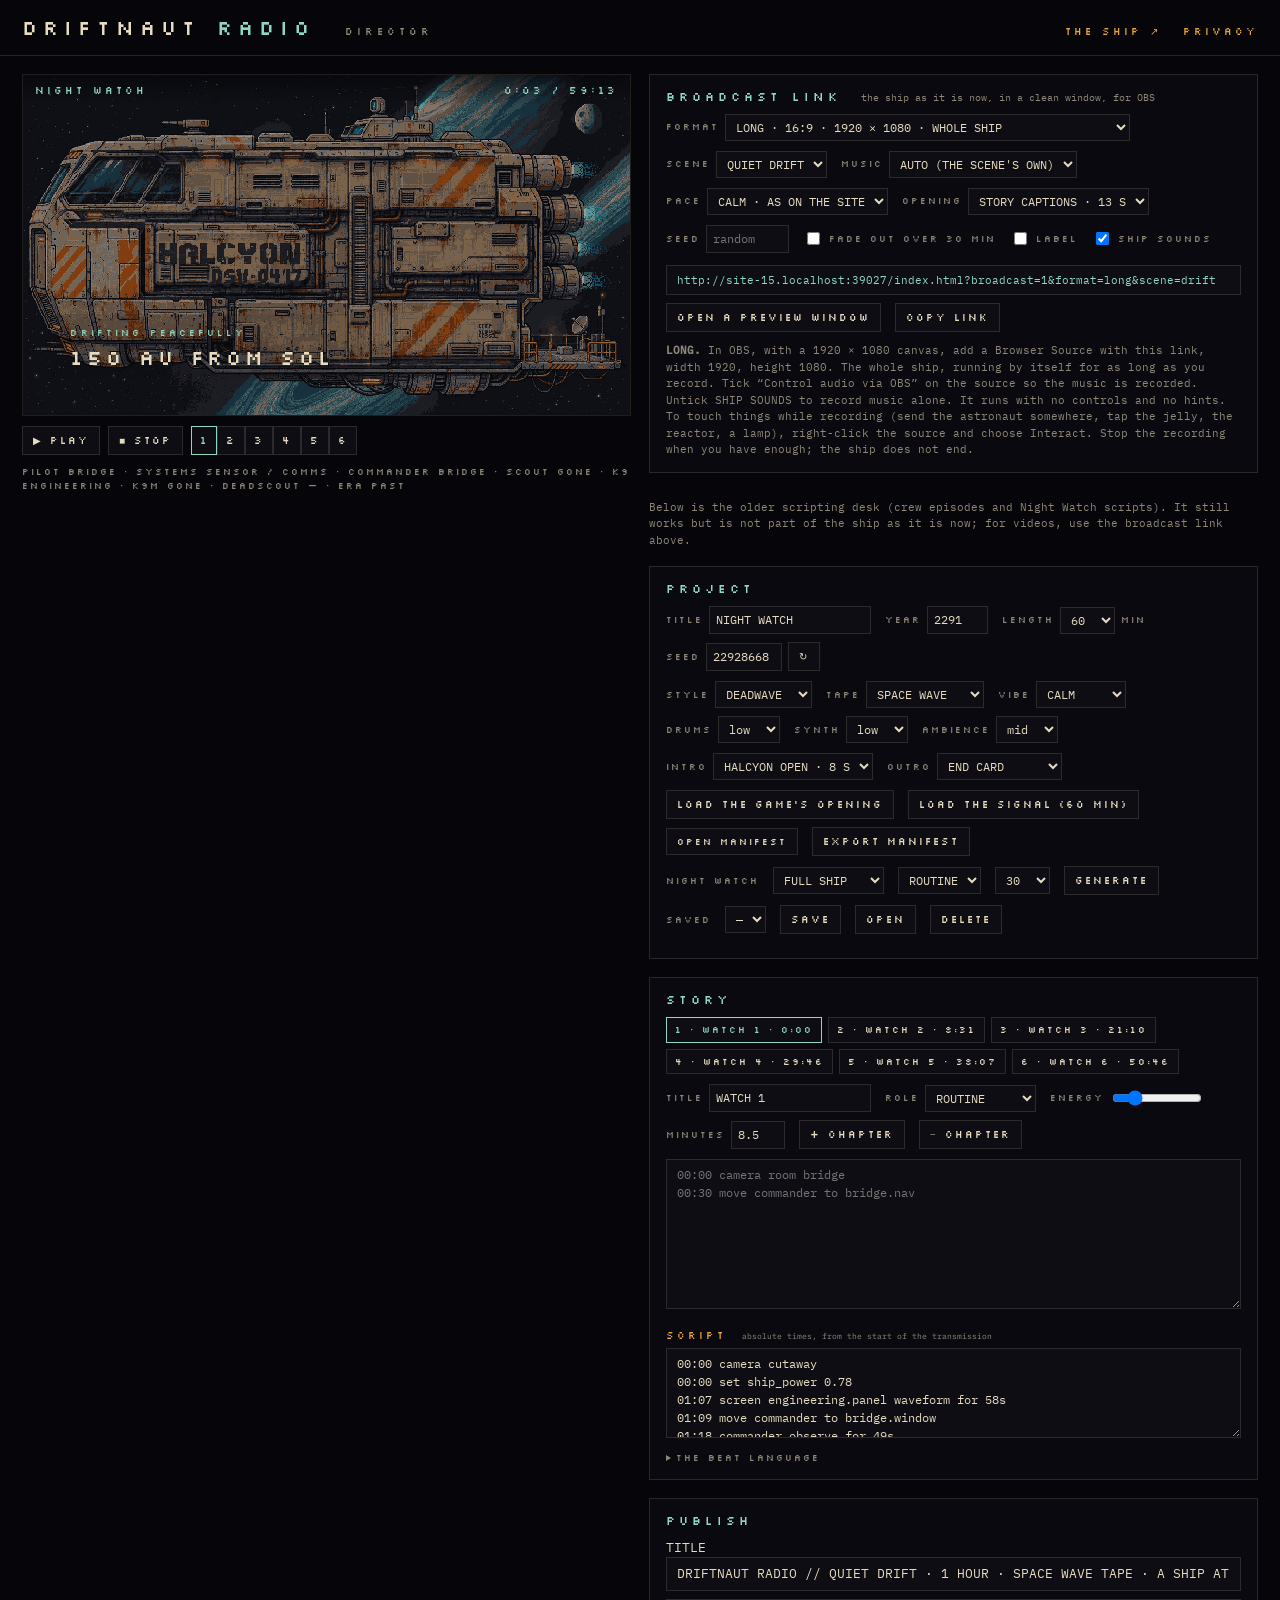
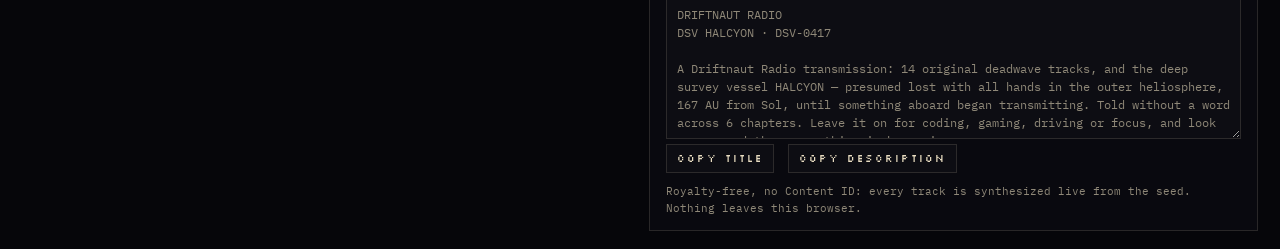
==== commit 41842b0a: "93" ====
--- a/director.html
+++ b/director.html
@@ -75,7 +75,7 @@
 <script src="assets-world.js?v=10"></script>
 <script src="assets-cast.js?v=10"></script>
 <script src="pix.js?v=11"></script>
-<script src="cut.js?v=68"></script>
+<script src="cut.js?v=69"></script>
 <script src="episode.js?v=3"></script>
 <script src="episodes/default.js?v=7"></script>
 <script src="story/halcyon.js?v=13"></script>
